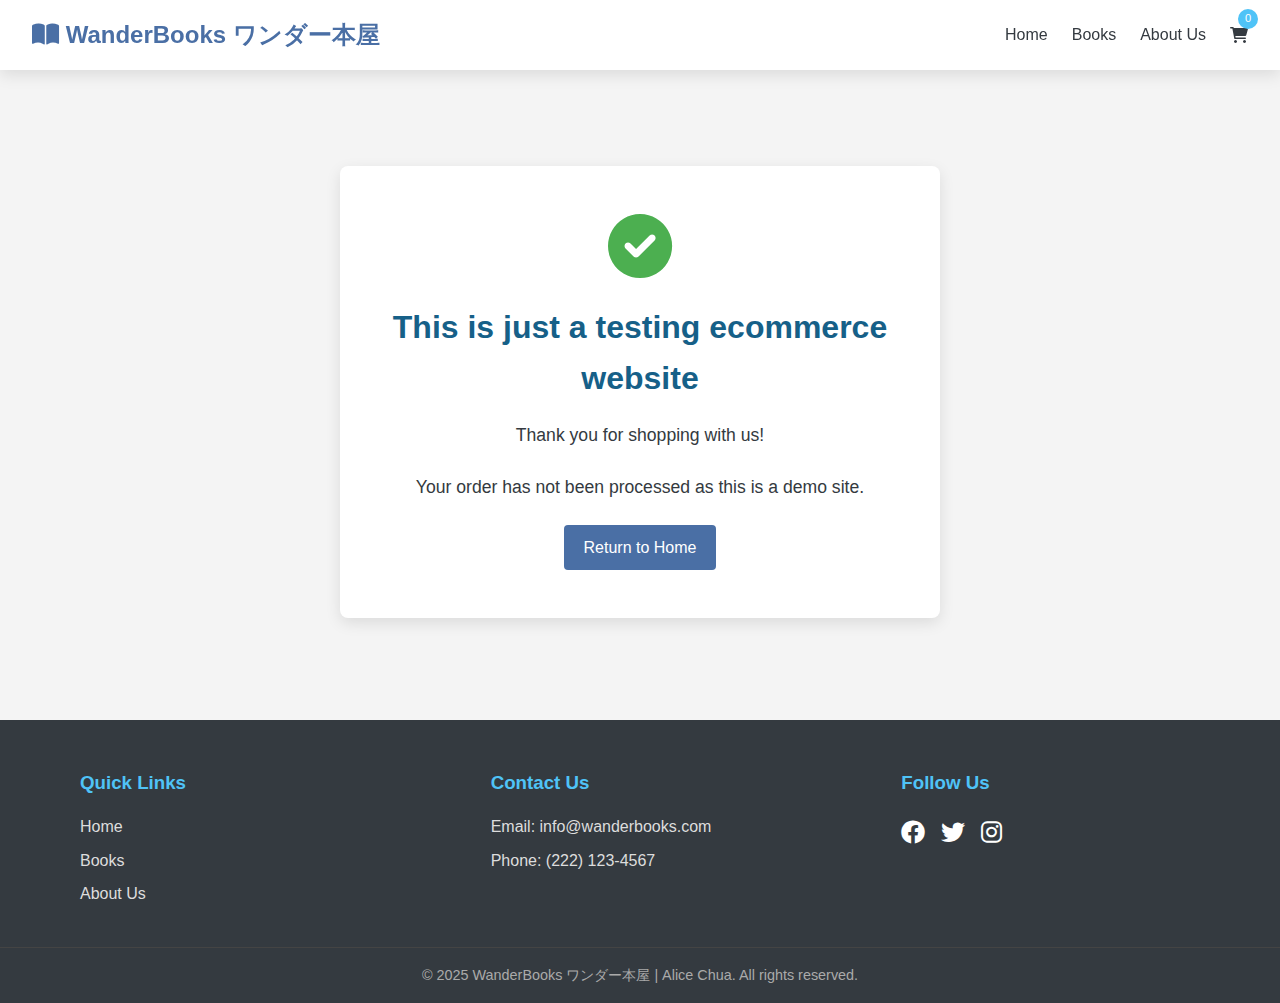
==== checkout.html @ a7d310dc "Add files via upload" ====
<!DOCTYPE html>
<html lang="en">
<head>
    <meta charset="UTF-8">
    <meta name="viewport" content="width=device-width, initial-scale=1.0">
    <title>Checkout - WanderBooks ワンダー本屋 </title>
    <link rel="stylesheet" href="styles.css">
    <link rel="stylesheet" href="https://cdnjs.cloudflare.com/ajax/libs/font-awesome/6.0.0-beta3/css/all.min.css">
    <style>
        /* Animation for the success icon */
        .checkout-message i {
            font-size: 4rem;
            color: #4CAF50;
            animation: bounceIn 1s ease-out;
        }

        /* Animation for the message text */
        .checkout-message h2 {
            animation: fadeInUp 0.8s ease-out 0.3s both;
        }

        .checkout-message p {
            animation: fadeInUp 0.8s ease-out 0.5s both;
        }

        /* Animation for the return button */
        .checkout-message .btn {
            animation: fadeInUp 0.8s ease-out 0.7s both;
            transition: transform 0.3s ease, box-shadow 0.3s ease;
        }

        .checkout-message .btn:hover {
            transform: translateY(-3px);
            box-shadow: 0 5px 15px rgba(0,0,0,0.2);
        }

        /* Keyframe animations */
        @keyframes bounceIn {
            0% {
                transform: scale(0.3);
                opacity: 0;
            }
            50% {
                transform: scale(1.1);
                opacity: 0.8;
            }
            80% {
                transform: scale(0.9);
                opacity: 1;
            }
            100% {
                transform: scale(1);
                opacity: 1;
            }
        }

        @keyframes fadeInUp {
            from {
                opacity: 0;
                transform: translateY(20px);
            }
            to {
                opacity: 1;
                transform: translateY(0);
            }
        }

        /* Hover animations for social icons */
        .social-icons a {
            transition: transform 0.3s ease, color 0.3s ease;
        }

        .social-icons a:hover {
            transform: translateY(-5px);
            color: #4CAF50;
        }

        /* Animation for footer sections */
        .footer-section {
            animation: fadeIn 1s ease-out 1s both;
        }

        @keyframes fadeIn {
            from {
                opacity: 0;
            }
            to {
                opacity: 1;
            }
        }

        /* Smooth transition for cart icon */
        .cart-btn {
            transition: transform 0.3s ease;
        }

        .cart-btn:hover {
            transform: scale(1.1);
        }
    </style>
</head>
<body>
    <header>
        <div class="logo">
            <a href="index.html">
                <i class="fas fa-book-open"></i>
                <h1>WanderBooks ワンダー本屋</h1>
            </a>
        </div>
        <nav>
            <div class="nav-toggle">
                <div class="hamburger-icon"></div>
            </div>
            <ul>
                <li><a href="index.html">Home</a></li>
                <li><a href="products.html">Books</a></li>
                <li><a href="about.html">About Us</a></li>
                <li><a href="#" class="cart-btn"><i class="fas fa-shopping-cart"></i> <span class="cart-count">0</span></a></li>
            </ul>
        </nav>
    </header>

    <main class="checkout-main">
        <div class="checkout-message">
            <i class="fas fa-check-circle"></i>
            <h2>This is just a testing ecommerce website</h2>
            <p>Thank you for shopping with us!</p>
            <p>Your order has not been processed as this is a demo site.</p>
            <a href="index.html" class="btn">Return to Home</a>
        </div>
    </main>

    <footer>
        <div class="footer-content">
            <div class="footer-section">
                <h3>Quick Links</h3>
                <ul>
                    <li><a href="index.html">Home</a></li>
                    <li><a href="products.html">Books</a></li>
                    <li><a href="about.html">About Us</a></li>
                </ul>
            </div>
            <div class="footer-section">
                <h3>Contact Us</h3>
                <p>Email: info@wanderbooks.com</p>
                <p>Phone: (222) 123-4567</p>
            </div>
            <div class="footer-section">
                <h3>Follow Us</h3>
                <div class="social-icons">
                    <a href="#"><i class="fab fa-facebook"></i></a>
                    <a href="#"><i class="fab fa-twitter"></i></a>
                    <a href="#"><i class="fab fa-instagram"></i></a>
                </div>
            </div>
        </div>
        <div class="footer-bottom">
            <p>&copy; 2025 WanderBooks ワンダー本屋 | Alice Chua. All rights reserved.</p>
        </div>
    </footer>


    <script>
    // Update cart count from localStorage
    document.addEventListener('DOMContentLoaded', function() {
        const cart = JSON.parse(localStorage.getItem('cart')) || [];
        const cartCount = document.querySelector('.cart-count');
        cartCount.textContent = cart.reduce((total, item) => total + item.quantity, 0);

        // Clear cart when returning home
        document.getElementById('return-home').addEventListener('click', function(e) {
            e.preventDefault(); // Prevent immediate navigation
            localStorage.removeItem('cart'); // Clear the cart
            window.location.href = 'index.html'; // Then navigate home
        });
    });

    // Clear cart on checkout page load
    localStorage.removeItem('cart');
    
    // Update cart count (should show 0)
    document.addEventListener('DOMContentLoaded', function() {
        const cartCount = document.querySelector('.cart-count');
        cartCount.textContent = '0';
    });
    // Get the nav toggle button and the nav container
const navToggle = document.querySelector('.nav-toggle');
const nav = document.querySelector('nav');

// Add event listener to toggle the nav open/close
navToggle.addEventListener('click', () => {
  nav.classList.toggle('nav-open');
});

    </script>
</body>
</html>
---- styles.css ----
/* Global Styles */
:root {
    --primary-color: #4a6fa5;
    --secondary-color: #166088;
    --accent-color: #4fc3f7;
    --light-color: #f8f9fa;
    --dark-color: #343a40;
    --success-color: #28a745;
    --warning-color: #ffc107;
    --danger-color: #dc3545;
    --font-main: 'Segoe UI', Tahoma, Geneva, Verdana, sans-serif;
    --box-shadow: 0 5px 15px rgba(0, 0, 0, 0.1);
    --transition: all 0.3s ease;
}

* {
    margin: 0;
    padding: 0;
    box-sizing: border-box;
}

body {
    font-family: var(--font-main);
    line-height: 1.6;
    color: var(--dark-color);
    background-color: #f4f4f4;;
    overflow-x: hidden;
}

a {
    text-decoration: none;
    color: var(--primary-color);
    transition: var(--transition);
}

a:hover {
    color: var(--secondary-color);
}

ul {
    list-style: none;
}

img {
    width: 100%;
    display: block;
}

.btn {
    display: inline-block;
    background: var(--primary-color);
    color: white;
    padding: 0.6rem 1.2rem;
    border: none;
    border-radius: 4px;
    cursor: pointer;
    transition: var(--transition);
    font-size: 1rem;
}

.btn:hover {
    background: var(--secondary-color);
    color: white;
    transform: translateY(-2px);
}

.container {
    max-width: 1200px;
    margin: 0 auto;
    padding: 0 1rem;
}

/* Header Styles */
header {
    background: white;
    box-shadow: var(--box-shadow);
    position: fixed;
    width: 100%;
    top: 0;
    z-index: 100;
    padding: 1rem 0;
}

.logo {
    display: flex;
    align-items: center;
    gap: 0.5rem;
    font-size: 1.5rem;
    color: var(--primary-color);
}

.logo i {
    font-size: 1.8rem;
}

nav {
    display: flex;
    justify-content: space-between;
    align-items: center;
}

nav ul {
    display: flex;
    align-items: center;
    gap: 1.5rem;
}

nav ul li a {
    font-weight: 500;
}

.cart-btn {
    position: relative;
}

.cart-count {
    position: absolute;
    top: -10px;
    right: -10px;
    background: var(--accent-color);
    color: white;
    border-radius: 50%;
    width: 20px;
    height: 20px;
    display: flex;
    justify-content: center;
    align-items: center;
    font-size: 0.7rem;
}

header {
    background: white;
    box-shadow: var(--box-shadow);
    position: fixed;
    width: 100%;
    top: 0;
    z-index: 100;
    padding: 1rem 2rem;
    display: flex;
    justify-content: space-between;
    align-items: center;
}

.logo {
    display: flex;
    align-items: center;
    gap: 0.5rem;
    font-size: 1.5rem;
    color: var(--primary-color);
}

nav ul {
    display: flex;
    gap: 1.5rem;
    margin: 0;
    padding: 0;
}

nav ul li {
    list-style: none;
}

nav ul li a {
    font-weight: 500;
    color: var(--dark-color);
    padding: 0.5rem 0;
    position: relative;
}

nav ul li a:hover {
    color: var(--primary-color);
}

nav ul li a::after {
    content: '';
    position: absolute;
    bottom: 0;
    left: 0;
    width: 0;
    height: 2px;
    background: var(--primary-color);
    transition: var(--transition);
}

nav ul li a:hover::after {
    width: 100%;
}

.cart-btn {
    display: flex;
    align-items: center;
    gap: 0.3rem;
}


/* Welcome Animation */
.welcome-animation {
    position: fixed;
    top: 0;
    left: 0;
    width: 100%;
    height: 100vh;
    background: white;
    display: flex;
    flex-direction: column;
    justify-content: center;
    align-items: center;
    z-index: 999;
    transition: opacity 1s ease;
}

.book-opening {
    width: 100px;
    height: 150px;
    background: var(--primary-color);
    position: relative;
    animation: openBook 1.5s ease-in-out forwards;
    transform-origin: left center;
}

@keyframes openBook {
    0% {
        transform: perspective(1000px) rotateY(0deg);
    }
    100% {
        transform: perspective(1000px) rotateY(-180deg);
    }
}

.welcome-text {
    margin-top: 2rem;
    opacity: 0;
    animation: fadeIn 1s ease-in-out 1s forwards;
}

@keyframes fadeIn {
    from { opacity: 0; }
    to { opacity: 1; }
}

/* Hero Section */
.hero {
    display: flex;
    align-items: center;
    min-height: 80vh;
    padding-top: 80px;
    background: linear-gradient(135deg, #f5f7fa 0%, #c3cfe2 100%);
}

.hero-content {
    flex: 1;
    padding: 2rem;
}

.hero-content h2 {
    font-size: 2.5rem;
    margin-bottom: 1rem;
    color: var(--secondary-color);
}

.hero-content p {
    font-size: 1.2rem;
    margin-bottom: 2rem;
    color: var(--dark-color);
}

.hero-image {
    flex: 1;
    padding: 2rem;
}

.hero-image img {
    border-radius: 10px;
    box-shadow: var(--box-shadow);
}

/* Featured Books */
.section-title {
    text-align: center;
    margin: 3rem 0;
    font-size: 2rem;
    color: var(--secondary-color);
    position: relative;
}

.section-title::after {
    content: '';
    display: block;
    width: 80px;
    height: 4px;
    background: var(--accent-color);
    margin: 0.5rem auto;
}

.books-container {
    display: grid;
    grid-template-columns: repeat(auto-fill, minmax(250px, 1fr));
    gap: 2rem;
    padding: 1rem;
}

.book-card {
    background: white;
    border-radius: 8px;
    overflow: hidden;
    box-shadow: var(--box-shadow);
    transition: var(--transition);
    padding: 1rem;
    display: flex;
    flex-direction: column;
}

.book-card:hover {
    transform: translateY(-10px);
    box-shadow: 0 15px 30px rgba(0, 0, 0, 0.15);
}

.book-card img {
    height: 300px;
    object-fit: cover;
    border-radius: 4px;
    margin-bottom: 1rem;
}

.book-card h3 {
    margin: 0.5rem 0;
    font-size: 1.2rem;
}

.book-card .author {
    color: #666;
    font-size: 0.9rem;
    margin-bottom: 0.5rem;
}

.book-card .price {
    font-weight: bold;
    color: var(--primary-color);
    margin-bottom: 1rem;
    font-size: 1.1rem;
}

.book-card .add-to-cart {
    margin-top: auto;
    width: 100%;
    padding: 0.5rem;
    font-size: 0.9rem;
}
.book-card {
    display: flex;
    flex-direction: column;
    justify-content: space-between;
    padding: 16px;
    border: 1px solid #ddd;
    border-radius: 8px;
    box-shadow: 0 2px 8px rgba(0,0,0,0.05);
    transition: transform 0.2s;
    background: white;
    height: 100%; /* Makes all cards same height inside a grid */
}

.book-card img {
    max-height: 200px;
    object-fit: contain;
}

.book-card h3,
.book-card .author,
.book-card .price {
    margin: 8px 0;
    min-height: 40px; /* optional: helps balance uneven text lines */
}

.book-card .add-to-cart {
    margin-top: auto;
    align-self: stretch;
    background-color: #5c6bc0;
    color: white;
    padding: 10px;
    border: none;
    border-radius: 4px;
    cursor: pointer;
    font-weight: bold;
}


.products-grid {
    display: grid;
    grid-template-columns: repeat(auto-fill, minmax(250px, 1fr));
    gap: 20px;
}
/* Product Detail Page Styles */
.product-detail-container {
    display: flex;
    padding: 2rem;
    max-width: 1200px;
    margin: 0 auto;
    gap: 2rem;
}

.product-detail-image {
    flex: 1;
}

.product-detail-image img {
    width: 100%;
    max-width: 400px;
    height: auto;
    box-shadow: 0 4px 8px rgba(0, 0, 0, 0.1);
}

/* Product Detail Page Styles */
.product-detail-container {
    display: flex;
    flex-wrap: wrap; /* Ensures it adapts nicely on smaller screens */
    padding: 2rem;
    max-width: 1200px;
    margin: 2rem auto; /* Add top margin to prevent overlapping header */
    gap: 2rem;
    box-sizing: border-box;
}

.product-detail-image {
    flex: 1;
    display: flex;
    justify-content: center;
    align-items: flex-start;
}

.product-detail-image img {
    width: 100%;
    max-width: 400px;
    height: auto;
    box-shadow: 0 4px 8px rgba(0, 0, 0, 0.1);
    object-fit: contain;
}

.product-detail-info {
    flex: 1;
    display: flex;
    flex-direction: column;
    justify-content: flex-start;
}

.product-detail-info h1 {
    font-size: 2rem;
    margin-bottom: 1rem;
    word-break: break-word; /* In case of long Japanese titles */
}

.detail-author, .detail-price, .detail-genre {
    font-size: 1.2rem;
    margin: 0.5rem 0;
}

.detail-description {
    margin: 2rem 0;
    line-height: 1.6;
}

.product-detail-container {
    display: flex;
    flex-wrap: wrap;
    padding: 3rem 2rem 2rem; /* Add more top padding */
    max-width: 1000px;
    margin: 3rem auto; /* Push the whole block down */
    gap: 2rem;
    box-sizing: border-box;
    align-items: flex-start;
}

.product-detail-image {
    flex: 1;
    max-width: 250px; /* Smaller image */
    cursor: pointer;
    transition: transform 0.2s ease;
}

.product-detail-image img {
    width: 100%;
    height: auto;
    border-radius: 8px;
    box-shadow: 0 4px 8px rgba(0, 0, 0, 0.1);
}
@media (max-width: 768px) {
    .product-detail-container {
        flex-direction: column;
        align-items: center;
        text-align: center;
    }

    .product-detail-info {
        margin-top: 1rem;
    }
}



/* Make book cards clickable */
.book-link {
    text-decoration: none;
    color: inherit;
    display: block;
    cursor: pointer;
}

.book-card {
    position: relative;
}

.book-card .add-to-cart {
    margin-top: 10px;
    width: 100%;
}


/* Testimonials */
.testimonials {
    background: var(--light-color);
    padding: 3rem auto;
}

.testimonial-container {
    display: grid;
    grid-template-columns: repeat(auto-fill, minmax(300px, 1fr));
    gap: 2rem;
    padding: 1rem;
}

.testimonial {
    background: white;
    padding: 1.5rem;
    border-radius: 8px;
    box-shadow: var(--box-shadow);
    position: relative;
}

.testimonial::before {
    content: '"';
    font-size: 5rem;
    position: absolute;
    top: -10px;
    left: 10px;
    color: rgba(74, 111, 165, 0.1);
    z-index: 1;
}

.testimonial p {
    position: relative;
    z-index: 2;
    font-style: italic;
}

.testimonial .author {
    font-weight: bold;
    text-align: right;
    margin-top: 1rem;
    color: var(--primary-color);
}

/* Footer */
footer {
    background: var(--dark-color);
    color: white;
    padding: 3rem 0 1rem;
}

.footer-content {
    display: grid;
    grid-template-columns: repeat(auto-fit, minmax(200px, 1fr));
    gap: 2rem;
    margin-bottom: 2rem;
    margin-left: 5rem;
}

.footer-section h3 {
    margin-bottom: 1rem;
    color: var(--accent-color);
}

.footer-section ul li {
    margin-bottom: 0.5rem;
}

.footer-section ul li a {
    color: #ddd;
}

.footer-section ul li a:hover {
    color: var(--accent-color);
}

.footer-section p {
    margin-bottom: 0.5rem;
    color: #ddd;
}

.social-icons {
    display: flex;
    gap: 1rem;
}

.social-icons a {
    color: white;
    font-size: 1.5rem;
}

.social-icons a:hover {
    color: var(--accent-color);
}

.footer-bottom {
    text-align: center;
    padding-top: 1rem;
    border-top: 1px solid #444;
    color: #aaa;
    font-size: 0.9rem;
}

/* Shopping Cart Sidebar */
.sidebar-cart {
    position: fixed;
    top: 0;
    right: -400px;
    width: 400px;
    height: 100vh;
    background: white;
    box-shadow: -5px 0 15px rgba(0, 0, 0, 0.1);
    z-index: 101;
    transition: var(--transition);
    display: flex;
    flex-direction: column;
}

.sidebar-cart.open {
    right: 0;
}

.cart-header {
    display: flex;
    justify-content: space-between;
    align-items: center;
    padding: 1.5rem;
    border-bottom: 1px solid #eee;
}

.cart-header h3 {
    margin: 0;
    color: var(--secondary-color);
}

.close-cart {
    background: none;
    border: none;
    font-size: 1.5rem;
    cursor: pointer;
    color: var(--dark-color);
    transition: var(--transition);
}

.close-cart:hover {
    color: var(--danger-color);
    transform: rotate(90deg);
}

.cart-items {
    flex: 1;
    overflow-y: auto;
    padding: 1rem;
}

.cart-item {
    display: flex;
    justify-content: space-between;
    align-items: center;
    padding: 1rem 0;
    border-bottom: 1px solid #eee;
}

.item-info h4 {
    margin-bottom: 0.3rem;
    font-size: 1rem;
}

.item-info p {
    font-size: 0.9rem;
    color: #666;
    margin-bottom: 0.2rem;
}

.remove-item {
    background: none;
    border: none;
    color: var(--danger-color);
    font-size: 1.2rem;
    cursor: pointer;
    transition: var(--transition);
}

.remove-item:hover {
    transform: scale(1.2);
}

.cart-total {
    padding: 1.5rem;
    border-top: 1px solid #eee;
    text-align: right;
}

.cart-total p {
    font-size: 1.2rem;
    font-weight: bold;
    margin-bottom: 1rem;
}

.checkout-btn {
    width: 100%;
    padding: 0.8rem;
    font-size: 1rem;
    background: var(--success-color);
}

.checkout-btn:hover {
    background: #218838;
}
.checkout-btn {
    width: 100%;
    padding: 0.8rem;
    font-size: 1rem;
    background: var(--success-color);
    color: white;
    border: none;
    border-radius: 4px;
    cursor: pointer;
    transition: all 0.3s ease;
    position: relative;
    overflow: hidden;
    font-weight: bold;
    box-shadow: 0 4px 6px rgba(0, 0, 0, 0.1);
}

.checkout-btn:hover {
    background: #218838;
    transform: translateY(-3px);
    box-shadow: 0 6px 12px rgba(0, 0, 0, 0.15);
}

/* Gradient shine effect */
.checkout-btn::after {
    content: '';
    position: absolute;
    top: -50%;
    left: -60%;
    width: 50%;
    height: 200%;
    background: rgba(255, 255, 255, 0.2);
    transform: rotate(30deg);
    transition: all 0.3s ease;
}

.checkout-btn:hover::after {
    left: 120%;
}

/* Pulse animation for extra attention */
@keyframes pulse {
    0% { transform: scale(1); }
    50% { transform: scale(1.02); }
    100% { transform: scale(1); }
}

.checkout-btn:active {
    transform: translateY(-1px);
    animation: pulse 0.3s ease;
}
.overlay {
    position: fixed;
    top: 0;
    left: 0;
    width: 100%;
    height: 100%;
    background: rgba(0, 0, 0, 0.5);
    z-index: 100;
    opacity: 0;
    visibility: hidden;
    transition: var(--transition);
}

.overlay.show {
    opacity: 1;
    visibility: visible;
}

/* Products Page */
.products-header {
    text-align: center;
    padding: 6rem 1rem 2rem;
    background: linear-gradient(135deg, #f5f7fa 0%, #c3cfe2 100%);
}

.products-header h1 {
    font-size: 2.5rem;
    color: var(--secondary-color);
    margin-bottom: 1rem;
}

.filters {
    display: flex;
    justify-content: center;
    gap: 2rem;
    padding: 2rem;
    background: white;
    box-shadow: var(--box-shadow);
    margin-bottom: 2rem;
}

.filter-group {
    display: flex;
    align-items: center;
    gap: 0.5rem;
}

.filter-group label {
    font-weight: 500;
}

.filter-group select {
    padding: 0.5rem;
    border-radius: 4px;
    border: 1px solid #ddd;
    font-family: var(--font-main);
}

.products-grid {
    display: grid;
    grid-template-columns: repeat(auto-fill, minmax(250px, 1fr));
    gap: 2rem;
    padding: 1rem;
}

/* About Page */
.about-hero {
    text-align: center;
    padding: 6rem 1rem 3rem;
    background: linear-gradient(135deg, #f5f7fa 0%, #c3cfe2 100%);
    color: var(--secondary-color);
}

.about-hero h1 {
    font-size: 2.5rem;
    margin-bottom: 1rem;
}

.about-content {
    max-width: 1200px;
    margin: 0 auto;
    padding: 2rem;
}

.about-section {
    display: flex;
    align-items: center;
    gap: 3rem;
    margin-bottom: 4rem;
}

.about-section.reverse {
    flex-direction: row-reverse;
}

.about-text {
    flex: 1;
}

.about-text h2 {
    color: var(--secondary-color);
    margin-bottom: 1.5rem;
    font-size: 1.8rem;
}

.about-text p {
    margin-bottom: 1rem;
    line-height: 1.7;
}

.about-text ul {
    margin: 1.5rem 0;
    padding-left: 1.5rem;
}

.about-text ul li {
    margin-bottom: 0.5rem;
    position: relative;
}

.about-text ul li::before {
    content: '•';
    color: var(--accent-color);
    font-size: 1.2rem;
    position: absolute;
    left: -1.5rem;
}

.about-image {
    flex: 1;
}

.about-image img {
    border-radius: 8px;
    box-shadow: var(--box-shadow);
}

.team-section {
    text-align: center;
    margin: 4rem 0;
}

.team-section h2 {
    color: var(--secondary-color);
    font-size: 2rem;
    margin-bottom: 2rem;
}

.team-members {
    display: grid;
    grid-template-columns: repeat(auto-fill, minmax(200px, 1fr));
    gap: 2rem;
}

.team-member {
    background: white;
    padding: 1.5rem;
    border-radius: 8px;
    box-shadow: var(--box-shadow);
    transition: var(--transition);
}

.team-member:hover {
    transform: translateY(-5px);
}

.team-member img {
    width: 120px;
    height: 120px;
    border-radius: 50%;
    object-fit: cover;
    margin: 0 auto 1rem;
    border: 3px solid var(--accent-color);
}

.team-member h3 {
    margin-bottom: 0.3rem;
    color: var(--secondary-color);
}

.team-member p {
    color: #666;
    font-size: 0.9rem;
}

.founder-quote {
    font-style: italic;
    color: var(--primary-color);
    margin-top: 0.5rem;
    font-size: 0.9rem;
}

.team-members {
    justify-content: center;
}
/* Checkout Page */
.checkout-main {
    min-height: 80vh;
    display: flex;
    justify-content: center;
    align-items: center;
    padding: 6rem 1rem 2rem;
}

.checkout-message {
    text-align: center;
    max-width: 600px;
    background: white;
    padding: 3rem;
    border-radius: 8px;
    box-shadow: var(--box-shadow);
}

.checkout-message i {
    font-size: 4rem;
    color: var(--success-color);
    margin-bottom: 1.5rem;
}

.checkout-message h2 {
    font-size: 2rem;
    margin-bottom: 1rem;
    color: var(--secondary-color);
}

.checkout-message p {
    margin-bottom: 1.5rem;
    font-size: 1.1rem;
}




/* Responsive Design */
@media (max-width: 992px) {
    .hero {
        flex-direction: column;
        padding-top: 100px;
    }
    
    .hero-content, .hero-image {
        padding: 1rem;
        text-align: center;
    }
    
    .about-section, .about-section.reverse {
        flex-direction: column;
    }
    
    .sidebar-cart {
        width: 350px;
    }
}

@media (max-width: 768px) {
    .filters {
        flex-direction: column;
        gap: 1rem;
    }
    
    .filter-group {
        justify-content: space-between;
    }
    
    .sidebar-cart {
        width: 100%;
    }
}

@media (max-width: 576px) {
    .logo h1 {
        font-size: 1.3rem;
    }
    
    nav ul {
        gap: 1rem;
    }
    
    .section-title {
        font-size: 1.5rem;
    }
    
    .checkout-message {
        padding: 2rem 1rem;
    }
    
    .checkout-message h2 {
        font-size: 1.5rem;
    }
}

/* Header Text Size Adjustment */
.logo h1 {
    font-size: 1.4rem; 
}



/* Products Section */
.featured-books {
    margin: 3rem auto; 
    max-width: 1200px;
}

/* Company Notes Section */
.company-notes {
    background: #91c7e0;
    padding: 5rem;
    border-radius: 8px;
    margin: 3rem auto; 
    text-align: center;
    max-width: 1100px;
}

/* Testimonials Section */
.testimonials {
    margin: 5rem auto; 
    max-width: 1200px;
}
/**/

/* Compact Hero Section */
.hero {
    min-height: 60vh; 
    padding-top: 80px;
}

/* Featured Books Section */
.featured-books {
    margin: 4rem auto;
    padding: 2rem 0;
    position: relative;
    z-index: 2;
}

/* Company Notes with Animation */
.company-notes {
    background: #91c7e0;
    padding: 4rem;
    margin: 4rem auto;
    border-radius: 8px;
    max-width: 1100px;

    transform: translateY(20px);
    opacity: 0;
    transition: all 0.6s ease-out;
}

.company-notes.animated {
    transform: translateY(0);
    opacity: 1;
}

/* Testimonials Section Clearance */
.testimonials {
    margin: 6rem auto 4rem; 
    position: relative;
    z-index: 1;
}

/* Book Card Animation */
.book-card {
    transform: scale(0.95);
    transition: all 0.3s ease;
}

.book-card:hover {
    transform: scale(1);
    box-shadow: 0 10px 25px rgba(0,0,0,0.15);
}

/* Featured Books Section - Compact Layout */
.featured-books {
    margin: 2rem auto;
    padding: 0rem;
    max-width: 1200px;
}

.books-container {
    display: grid;
    grid-template-columns: repeat(auto-fill, minmax(280px, 1fr));
    gap: 1.5rem;
    padding: 0;
}

.book-card {
    background: white;
    border-radius: 8px;
    padding: 1.5rem;
    box-shadow: 0 3px 10px rgba(0,0,0,0.1);
    transition: all 0.3s ease;
    text-align: center;
}

.book-card img {
    height: 220px;
    width: auto;
    margin: 0 auto 1rem;
    object-fit: cover;
    border-radius: 4px;
}

.book-card h3 {
    font-size: 1.2rem;
    margin: 0.5rem 0;
}

.book-card .author {
    color: #666;
    font-size: 0.9rem;
}

.book-card .price {
    font-weight: bold;
    color: var(--primary-color);
    margin: 0.5rem 0;
    font-size: 1.1rem;
}

.book-card .add-to-cart {
    width: 100%;
    padding: 0.6rem;
    margin-top: 0.5rem;
    background: var(--primary-color);
    color: white;
    border: none;
    border-radius: 4px;
    cursor: pointer;
    transition: var(--transition);
}

.book-card .add-to-cart:hover {
    background: var(--secondary-color);
    transform: translateY(-2px);
}

/* Featured Books Section */
.featured-books {
    text-align: center;
    padding: 2rem 0;
}

.books-container {
    display: flex;
    flex-wrap: wrap;
    justify-content: center;
    gap: 2rem;
    max-width: 1200px;
    margin: 0 auto;
    padding: 0 1rem;
}

.book-card {
    background: white;
    border-radius: 8px;
    padding: 1.5rem;
    width: 280px;
    box-shadow: 0 3px 10px rgba(0,0,0,0.1);
    display: flex;
    flex-direction: column;
    align-items: center;
}

.book-card img {
    height: 220px;
    width: auto;
    max-width: 100%;
    object-fit: cover;
    border-radius: 4px;
    margin-bottom: 1rem;
}

.book-card h3 {
    font-size: 1.2rem;
    margin: 0.5rem 0;
    text-align: center;
}

.book-card .author {
    color: #666;
    font-size: 0.9rem;
    margin-bottom: 0.5rem;
    text-align: center;
}

.book-card .price {
    font-weight: bold;
    color: var(--primary-color);
    font-size: 1.1rem;
    margin: 0.5rem 0;
    text-align: center;
}

.book-card .add-to-cart {
    width: 100%;
    padding: 0.6rem;
    margin-top: 0.5rem;
    background: var(--primary-color);
    color: white;
    border: none;
    border-radius: 4px;
    cursor: pointer;
    transition: var(--transition);
}

.book-card .add-to-cart:hover {
    background: var(--secondary-color);
    transform: translateY(-2px);
}


/**/
/* Cart Item Styles */
.cart-item {
    display: flex;
    justify-content: space-between;
    align-items: center;
    padding: 1rem 0;
    border-bottom: 1px solid #eee;
}

.item-info {
    flex: 1;
}

.quantity-controls {
    display: flex;
    align-items: center;
    gap: 0.5rem;
    margin: 0.5rem 0;
}

.quantity-controls button {
    width: 25px;
    height: 25px;
    border: 1px solid #ddd;
    background: white;
    border-radius: 4px;
    cursor: pointer;
    display: flex;
    align-items: center;
    justify-content: center;
}

.quantity-controls button:hover {
    background: #f5f5f5;
}

.quantity-controls span {
    min-width: 20px;
    text-align: center;
}

.item-actions {
    margin-left: 1rem;
}

/* Team Section - Centered Founder */
.team-section {
    text-align: center;
    margin: 4rem auto;
    max-width: 1200px;
    padding: 0 2rem;
}

.team-members {
    display: flex;
    justify-content: center;
    flex-wrap: wrap;
    gap: 2rem;
}

.team-member {
    background: white;
    padding: 2rem;
    border-radius: 8px;
    box-shadow: var(--box-shadow);
    width: 100%;
    max-width: 800px;
    text-align: center;
}

.team-member img {
    width: 150px;
    height: 150px;
    border-radius: 50%;
    object-fit: cover;
    margin: 0 auto 1rem;
    border: 3px solid var(--accent-color);
}

.founder-quote {
    font-style: italic;
    color: var(--primary-color);
    margin-top: 1rem;
    font-size: 1rem;
    max-width: 80%;
    margin-left: auto;
    margin-right: auto;
}

.hamburger-icon {
    width: 30px;
    height: 4px;
    background-color: var(--primary-color);
    position: relative;
    transition: transform 0.3s ease;
  }
  
  .hamburger-icon::before,
  .hamburger-icon::after {
    content: '';
    position: absolute;
    width: 30px;
    height: 4px;
    background-color: var(--primary-color);
    transition: transform 0.3s ease;
  }
  
  .hamburger-icon::before {
    top: -10px;
  }
  
  .hamburger-icon::after {
    top: 10px;
  }
  

  .nav-open .hamburger-icon {
    background-color: transparent;
  }
  
  .nav-open .hamburger-icon::before {
    transform: rotate(45deg);
    top: 0;
  }
  
  .nav-open .hamburger-icon::after {
    transform: rotate(-45deg);
    top: 0;
  }
  
  @media (max-width: 768px) {
    nav ul {
      display: none;
      flex-direction: column;
      background: white;
      position: absolute;
      top: 100%;
      right: 0;
      width: 100%;
      box-shadow: var(--box-shadow);
    }
  
    nav {
      position: relative;
    }
  
    .nav-toggle {
      display: block;
      cursor: pointer;
      font-size: 1.8rem;
      color: var(--primary-color);
    }
  
    .nav-open ul {
      display: flex;
    }
  }

.hamburger-icon {
  width: 30px;
  height: 4px;
  background-color: var(--primary-color);
  position: relative;
  transition: transform 0.3s ease;
  display: none; 
}


.hamburger-icon::before,
.hamburger-icon::after {
  content: '';
  position: absolute;
  width: 30px;
  height: 4px;
  background-color: var(--primary-color);
  transition: transform 0.3s ease;
}

.hamburger-icon::before {
  top: -10px;
}

.hamburger-icon::after {
  top: 10px;
}


.nav-open .hamburger-icon {
  background-color: transparent;
}

.nav-open .hamburger-icon::before {
  transform: rotate(45deg);
  top: 0;
}

.nav-open .hamburger-icon::after {
  transform: rotate(-45deg);
  top: 0;
}


@media (max-width: 768px) {
  
  .hamburger-icon {
    display: block;
  }

  nav ul {
    display: none;
    flex-direction: column;
    background: white;
    position: absolute;
    top: 100%;
    right: 0;
    width: 100%;
    box-shadow: var(--box-shadow);
  }

  nav {
    position: relative;
  }

  .nav-toggle {
    display: block;
    cursor: pointer;
    font-size: 1.8rem;
    color: var(--primary-color);
  }

  .nav-open ul {
    display: flex;
  }
}

.hamburger-icon {
    width: 30px;
    height: 4px;
    background-color: var(--primary-color);
    position: relative;
    transition: transform 0.3s ease;
    display: none; 
  }
  

  .hamburger-icon::before,
  .hamburger-icon::after {
    content: '';
    position: absolute;
    width: 30px;
    height: 4px;
    background-color: var(--primary-color);
    transition: transform 0.3s ease;
  }
  
  .hamburger-icon::before {
    top: -10px;
  }
  
  .hamburger-icon::after {
    top: 10px;
  }
  
  /* When the nav is open, transform the hamburger icon into 'X' */
  .nav-open .hamburger-icon {
    background-color: transparent;
  }
  
  .nav-open .hamburger-icon::before {
    transform: rotate(45deg);
    top: 0;
  }
  
  .nav-open .hamburger-icon::after {
    transform: rotate(-45deg);
    top: 0;
  }
  

  @media (max-width: 768px) {
    /* Show the hamburger icon only on mobile */
    .hamburger-icon {
      display: block;
    }
  
    nav ul {
      display: none;
      flex-direction: column;
      background: white;
      position: absolute;
      top: 100%;
      right: 0;
      width: 100%;
      box-shadow: var(--box-shadow);
    }
  
    nav {
      position: relative;
    }
  
    .nav-toggle {
      display: block;
      cursor: pointer;
      font-size: 1.8rem;
      color: var(--primary-color);
    }
  
    .nav-open ul {
      display: flex;
    }
  }
  .logo {
    display: flex;
    align-items: center;
    gap: 10px; 
}

.logo h1 {
    display: inline;
    margin: 0;
    font-size: 1.5rem; 
    line-height: 1;
}

.logo i {
    font-size: 1.5rem; 
}

.product-detail-info .add-to-cart {
    width: 100%;
    padding: 0.6rem;
    margin-top: 0.5rem;
    background: var(--primary-color);
    color: white;
    border: none;
    border-radius: 4px;
    cursor: pointer;
    transition: var(--transition);
}

.product-detail-info .add-to-cart:hover {
    background: var(--secondary-color);
    transform: translateY(-2px);
}
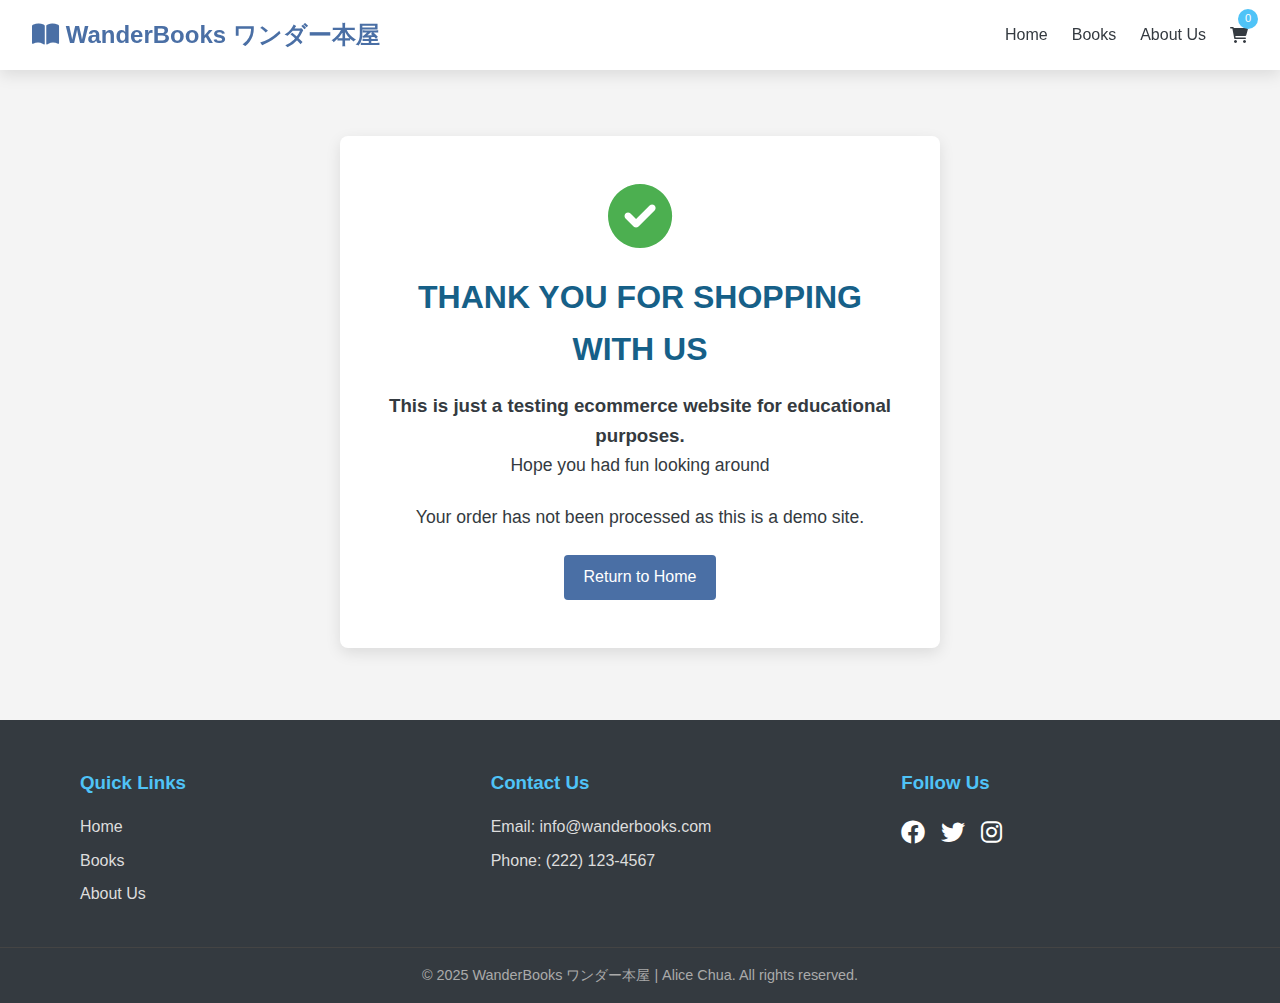
==== commit a7ac4d56: "Update checkout.html" ====
--- a/checkout.html
+++ b/checkout.html
@@ -123,8 +123,9 @@
     <main class="checkout-main">
         <div class="checkout-message">
             <i class="fas fa-check-circle"></i>
-            <h2>This is just a testing ecommerce website</h2>
-            <p>Thank you for shopping with us!</p>
+            <h2>THANK YOU FOR SHOPPING WITH US</h2>
+            <h3>This is just a testing ecommerce website for <b>educational purposes.</b></h3>
+            <p>Hope you had fun looking around</p>
             <p>Your order has not been processed as this is a demo site.</p>
             <a href="index.html" class="btn">Return to Home</a>
         </div>
@@ -194,4 +195,4 @@
 
     </script>
 </body>
-</html>+</html>
